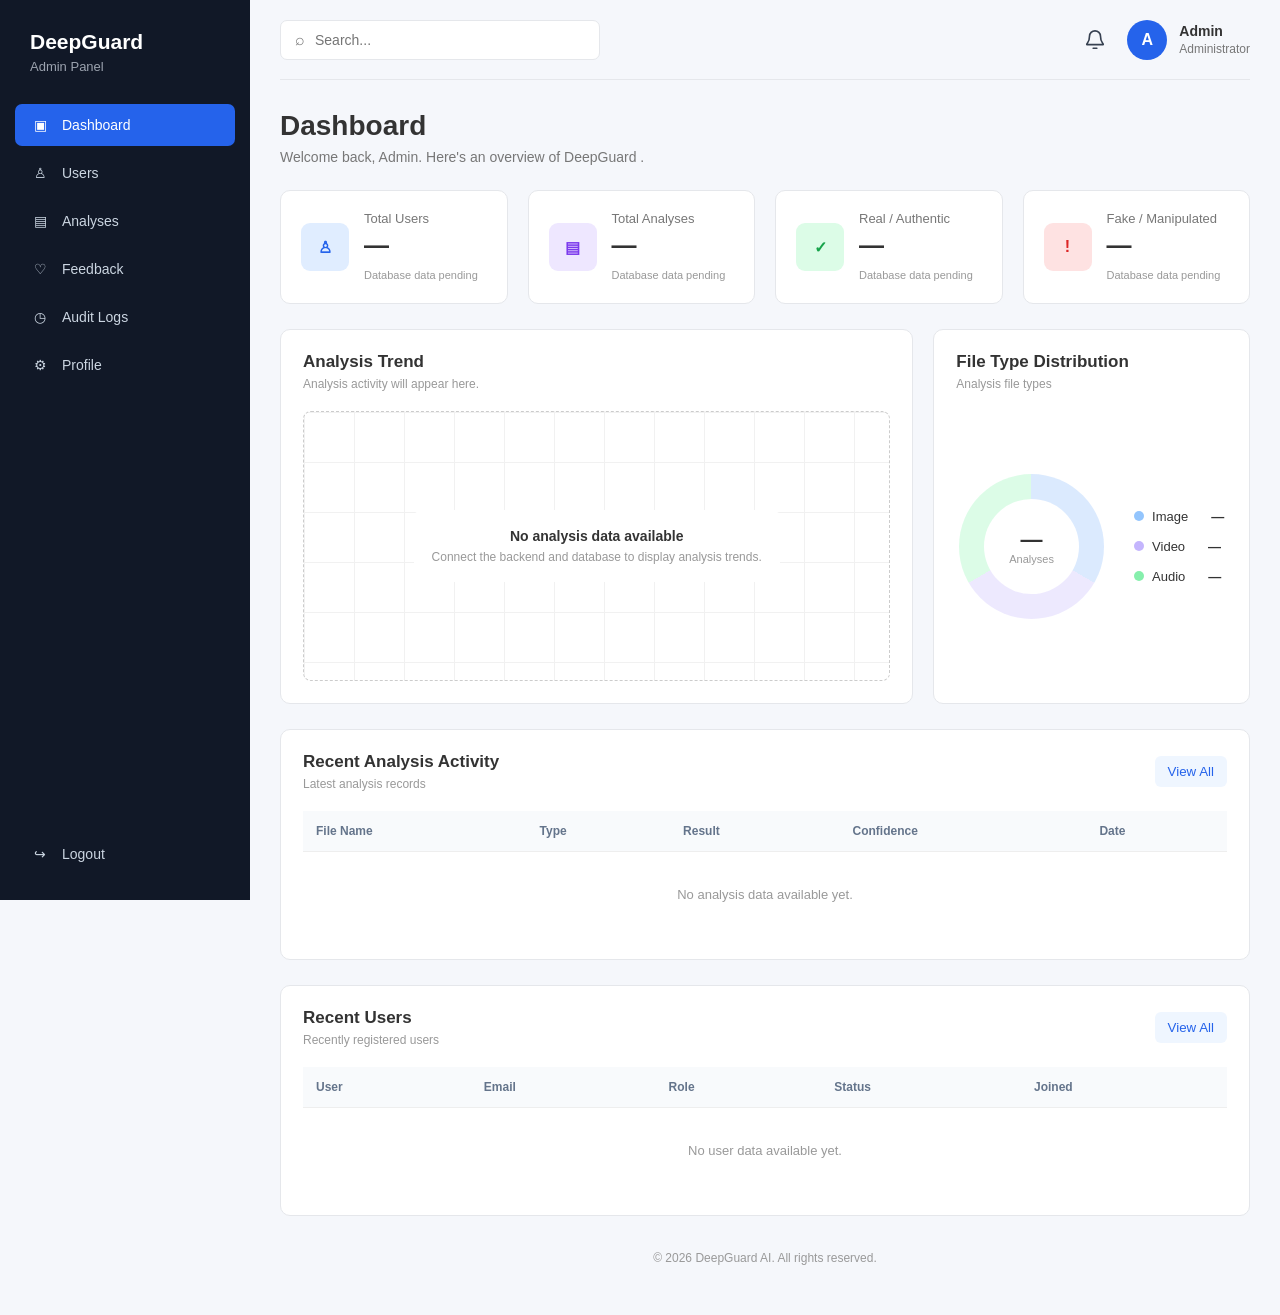
==== backend/admin/dashboard.html @ 00d90f3f "Initial admin panel update" ====
<!DOCTYPE html>
<html lang="en">

<head>
    <meta charset="UTF-8">
    <meta name="viewport" content="width=device-width, initial-scale=1.0">

    <title>Dashboard | DeepGuard </title>

    <link rel="stylesheet" href="dashboard.css">
</head>

<body>

    <!-- SIDEBAR -->
    <aside class="sidebar">

        <div class="logo">
            <h2>DeepGuard </h2>
            <p>Admin Panel</p>
        </div>

        <nav class="sidebar-nav">

            <a href="dashboard.html" class="nav-item active">
                <span>▣</span>
                Dashboard
            </a>

            <a href="#" class="nav-item">
                <span>♙</span>
                Users
            </a>

            <a href="#" class="nav-item">
                <span>▤</span>
                Analyses
            </a>

            <a href="#" class="nav-item">
                <span>♡</span>
                Feedback
            </a>

            <a href="#" class="nav-item">
                <span>◷</span>
                Audit Logs
            </a>

            <a href="profile.html" class="nav-item">
    <span>⚙</span>
    Profile
</a>
        </nav>

        <div class="sidebar-bottom">

            <a href="index.html" class="nav-item logout">
                <span>↪</span>
                Logout
            </a>

        </div>

    </aside>


    <!-- MAIN CONTENT -->
    <main class="main-content">

        <!-- TOP BAR -->
        <header class="topbar">

            <div class="search-box">

                <span>⌕</span>

                <input
                    type="text"
                    placeholder="Search..."
                >

            </div>


            <div class="admin-info">

                <div class="notification">
    <svg xmlns="http://www.w3.org/2000/svg" width="22" height="22" viewBox="0 0 24 24" fill="none" stroke="#374151" stroke-width="1.8" stroke-linecap="round" stroke-linejoin="round">
        <path d="M18 8a6 6 0 0 0-12 0c0 7-3 7-3 9h18c0-2-3-2-3-9"></path>
        <path d="M10 21h4"></path>
    </svg>
            </div>

                <div class="admin-avatar">
                    A
                </div>

                <div class="admin-details">
                    <strong>Admin</strong>
                    <small>Administrator</small>
                </div>

            </div>

        </header>


        <!-- PAGE HEADER -->
        <section class="page-header">

            <div>
                <h1>Dashboard</h1>

                <p>
                    Welcome back, Admin. Here's an overview of DeepGuard .
                </p>
            </div>

        </section>


        <!-- STAT CARDS -->
        <section class="stats-grid">

            <div class="stat-card">

                <div class="stat-icon users-icon">
                    ♙
                </div>

                <div>
                    <p>Total Users</p>
                    <h2>—</h2>
                    <span>Database data pending</span>
                </div>

            </div>


            <div class="stat-card">

                <div class="stat-icon analysis-icon">
                    ▤
                </div>

                <div>
                    <p>Total Analyses</p>
                    <h2>—</h2>
                    <span>Database data pending</span>
                </div>

            </div>


            <div class="stat-card">

                <div class="stat-icon real-icon">
                    ✓
                </div>

                <div>
                    <p>Real / Authentic</p>
                    <h2>—</h2>
                    <span>Database data pending</span>
                </div>

            </div>


            <div class="stat-card">

                <div class="stat-icon fake-icon">
                    !
                </div>

                <div>
                    <p>Fake / Manipulated</p>
                    <h2>—</h2>
                    <span>Database data pending</span>
                </div>

            </div>

        </section>


        <!-- CHART SECTION -->
        <section class="charts-grid">


            <!-- ANALYSIS TREND -->
            <div class="dashboard-card trend-card">

                <div class="card-header">

                    <div>
                        <h2>Analysis Trend</h2>
                        <p>Analysis activity will appear here.</p>
                    </div>

                </div>


                <div class="trend-placeholder">

                    <div class="chart-line">

                        <span></span>
                        <span></span>
                        <span></span>
                        <span></span>
                        <span></span>
                        <span></span>
                        <span></span>

                    </div>

                    <div class="chart-message">
                        <strong>No analysis data available</strong>
                        <p>
                            Connect the backend and database to display analysis trends.
                        </p>
                    </div>

                </div>

            </div>


            <!-- FILE TYPE -->
            <div class="dashboard-card">

                <div class="card-header">

                    <div>
                        <h2>File Type Distribution</h2>
                        <p>Analysis file types</p>
                    </div>

                </div>


                <div class="file-type-content">

                    <div class="donut-chart">

                        <div class="donut-inner">
                            <strong>—</strong>
                            <small>Analyses</small>
                        </div>

                    </div>


                    <div class="legend">

                        <div class="legend-item">
                            <span class="legend-dot image-dot"></span>
                            Image
                            <strong>—</strong>
                        </div>

                        <div class="legend-item">
                            <span class="legend-dot video-dot"></span>
                            Video
                            <strong>—</strong>
                        </div>

                        <div class="legend-item">
                            <span class="legend-dot audio-dot"></span>
                            Audio
                            <strong>—</strong>
                        </div>

                    </div>

                </div>

            </div>

        </section>


        <!-- RECENT ANALYSIS -->
        <section class="dashboard-card table-card">

            <div class="card-header">

                <div>
                    <h2>Recent Analysis Activity</h2>
                    <p>Latest analysis records</p>
                </div>

                <button class="view-all-btn">
                    View All
                </button>

            </div>


            <div class="table-wrapper">

                <table>

                    <thead>

                        <tr>
                            <th>File Name</th>
                            <th>Type</th>
                            <th>Result</th>
                            <th>Confidence</th>
                            <th>Date</th>
                        </tr>

                    </thead>


                    <tbody>

                        <tr>

                            <td colspan="5" class="empty-row">
                                No analysis data available yet.
                            </td>

                        </tr>

                    </tbody>

                </table>

            </div>

        </section>


        <!-- RECENT USERS -->
        <section class="dashboard-card table-card">

            <div class="card-header">

                <div>
                    <h2>Recent Users</h2>
                    <p>Recently registered users</p>
                </div>

                <button class="view-all-btn">
                    View All
                </button>

            </div>


            <div class="table-wrapper">

                <table>

                    <thead>

                        <tr>
                            <th>User</th>
                            <th>Email</th>
                            <th>Role</th>
                            <th>Status</th>
                            <th>Joined</th>
                        </tr>

                    </thead>


                    <tbody>

                        <tr>

                            <td colspan="5" class="empty-row">
                                No user data available yet.
                            </td>

                        </tr>

                    </tbody>

                </table>

            </div>

        </section>


        <!-- FOOTER -->
        <footer class="dashboard-footer">

            © 2026 DeepGuard AI. All rights reserved.

        </footer>

    </main>


    <!-- <script src="dashboard.js"></script> -->

</body>

</html>
---- backend/admin/dashboard.css ----
* {
    margin: 0;
    padding: 0;
    box-sizing: border-box;
}

body {
    font-family: Arial, sans-serif;
    background: #f5f7fb;
    color: #333;
}

/* sidebar */

.sidebar {
    width: 250px;
    height: 100vh;
    background: #111827;
    color: white;
    position: fixed;
    left: 0;
    top: 0;
    padding: 25px 15px;
}

.logo {
    padding: 5px 15px 30px;
}

.logo h2 {
    font-size: 21px;
    margin-bottom: 5px;
}

.logo p {
    color: #9ca3af;
    font-size: 13px;
}

.sidebar-nav {
    display: flex;
    flex-direction: column;
    gap: 6px;
}

.nav-item {
    color: #cbd5e1;
    text-decoration: none;
    padding: 13px 15px;
    border-radius: 7px;
    display: flex;
    align-items: center;
    gap: 12px;
    font-size: 14px;
}

.nav-item:hover {
    background: #1f2937;
    color: white;
}

.nav-item.active {
    background: #2563eb;
    color: white;
}

.nav-item span {
    width: 20px;
    text-align: center;
}

.sidebar-bottom {
    position: absolute;
    bottom: 25px;
    left: 15px;
    right: 15px;
}


/* main area */

.main-content {
    margin-left: 250px;
    padding: 0 30px 30px;
}


/* top bar */

.topbar {
    height: 80px;
    display: flex;
    align-items: center;
    justify-content: space-between;
    border-bottom: 1px solid #e5e7eb;
}

.search-box {
    width: 320px;
    background: white;
    border: 1px solid #e5e7eb;
    border-radius: 7px;
    padding: 10px 14px;
    display: flex;
    align-items: center;
    gap: 10px;
}

.search-box span {
    color: #777;
}

.search-box input {
    width: 100%;
    border: none;
    outline: none;
    font-size: 14px;
}

.admin-info {
    display: flex;
    align-items: center;
    gap: 12px;
}

.notification {
width: 40px;
height: 40px;
display: flex;
align-items: center;
justify-content: center;
font-size: 22px;
color: #374151;
cursor: pointer;
}

.admin-avatar {
    width: 40px;
    height: 40px;
    border-radius: 50%;
    background: #2563eb;
    color: white;
    display: flex;
    align-items: center;
    justify-content: center;
    font-weight: bold;
}

.admin-details {
    display: flex;
    flex-direction: column;
    gap: 3px;
}

.admin-details strong {
    font-size: 14px;
}

.admin-details small {
    color: #777;
    font-size: 12px;
}


/* heading */

.page-header {
    padding: 30px 0 25px;
}

.page-header h1 {
    font-size: 28px;
    margin-bottom: 7px;
}

.page-header p {
    color: #777;
    font-size: 14px;
}


/* stats */

.stats-grid {
    display: grid;
    grid-template-columns: repeat(4, 1fr);
    gap: 20px;
    margin-bottom: 25px;
}

.stat-card {
    background: white;
    border: 1px solid #e5e7eb;
    border-radius: 10px;
    padding: 20px;
    display: flex;
    align-items: center;
    gap: 15px;
}

.stat-icon {
    width: 48px;
    height: 48px;
    border-radius: 9px;
    display: flex;
    align-items: center;
    justify-content: center;
    font-weight: bold;
}

.users-icon {
    background: #e0edff;
    color: #2563eb;
}

.analysis-icon {
    background: #eee7ff;
    color: #7c3aed;
}

.real-icon {
    background: #dcfce7;
    color: #16a34a;
}

.fake-icon {
    background: #fee2e2;
    color: #dc2626;
}

.stat-card p {
    color: #777;
    font-size: 13px;
    margin-bottom: 5px;
}

.stat-card h2 {
    font-size: 25px;
    margin-bottom: 5px;
}

.stat-card span {
    color: #999;
    font-size: 11px;
}


/* cards */

.dashboard-card {
    background: white;
    border: 1px solid #e5e7eb;
    border-radius: 10px;
    padding: 22px;
}

.card-header {
    display: flex;
    justify-content: space-between;
    align-items: center;
    margin-bottom: 20px;
}

.card-header h2 {
    font-size: 17px;
    margin-bottom: 5px;
}

.card-header p {
    color: #999;
    font-size: 12px;
}


/* charts */

.charts-grid {
    display: grid;
    grid-template-columns: 2fr 1fr;
    gap: 20px;
    margin-bottom: 25px;
}

.trend-placeholder {
    height: 270px;
    border: 1px dashed #ccc;
    border-radius: 8px;
    position: relative;
    display: flex;
    align-items: center;
    justify-content: center;
    background:
        linear-gradient(#f1f1f1 1px, transparent 1px),
        linear-gradient(90deg, #f1f1f1 1px, transparent 1px);
    background-size: 50px 50px;
}

.chart-message {
    text-align: center;
    background: white;
    padding: 18px;
    border-radius: 8px;
}

.chart-message strong {
    display: block;
    margin-bottom: 6px;
    font-size: 14px;
}

.chart-message p {
    color: #999;
    font-size: 12px;
}


/* file type chart */

.file-type-content {
    min-height: 270px;
    display: flex;
    align-items: center;
    justify-content: center;
    gap: 30px;
}

.donut-chart {
    width: 145px;
    height: 145px;
    border-radius: 50%;
    background: conic-gradient(
        #dbeafe 0deg 120deg,
        #ede9fe 120deg 240deg,
        #dcfce7 240deg 360deg
    );
    display: flex;
    align-items: center;
    justify-content: center;
}

.donut-inner {
    width: 95px;
    height: 95px;
    border-radius: 50%;
    background: white;
    display: flex;
    flex-direction: column;
    align-items: center;
    justify-content: center;
}

.donut-inner strong {
    font-size: 22px;
}

.donut-inner small {
    color: #999;
    font-size: 11px;
}

.legend {
    display: flex;
    flex-direction: column;
    gap: 15px;
}

.legend-item {
    display: flex;
    align-items: center;
    gap: 8px;
    font-size: 13px;
}

.legend-item strong {
    margin-left: 15px;
}

.legend-dot {
    width: 10px;
    height: 10px;
    border-radius: 50%;
}

.image-dot {
    background: #93c5fd;
}

.video-dot {
    background: #c4b5fd;
}

.audio-dot {
    background: #86efac;
}


/* tables */

.table-card {
    margin-bottom: 25px;
}

.view-all-btn {
    border: none;
    background: #eff6ff;
    color: #2563eb;
    padding: 8px 13px;
    border-radius: 6px;
    cursor: pointer;
}

.table-wrapper {
    width: 100%;
    overflow-x: auto;
}

table {
    width: 100%;
    border-collapse: collapse;
}

thead {
    background: #f8fafc;
}

th {
    text-align: left;
    padding: 13px;
    color: #64748b;
    font-size: 12px;
}

td {
    padding: 15px 13px;
    border-top: 1px solid #eee;
    font-size: 13px;
}

.empty-row {
    text-align: center;
    color: #999;
    padding: 35px !important;
}


/* footer */

.dashboard-footer {
    text-align: center;
    color: #999;
    font-size: 12px;
    padding: 10px 0 20px;
}


/* responsive */

@media (max-width: 1100px) {

    .stats-grid {
        grid-template-columns: repeat(2, 1fr);
    }

    .charts-grid {
        grid-template-columns: 1fr;
    }
}

@media (max-width: 768px) {

    .sidebar {
        width: 70px;
        padding: 20px 10px;
    }

    .logo h2,
    .logo p,
    .nav-item {
        font-size: 0;
    }

    .nav-item span {
        font-size: 18px;
    }

    .main-content {
        margin-left: 70px;
        padding: 0 15px;
    }

    .search-box {
        width: 200px;
    }

    .admin-details {
        display: none;
    }

    .stats-grid {
        grid-template-columns: 1fr;
    }
}

@media (max-width: 500px) {

    .topbar {
        height: auto;
        padding: 15px 0;
    }

    .search-box {
        width: 150px;
    }

    .page-header h1 {
        font-size: 23px;
    }

    .file-type-content {
        flex-direction: column;
    }
}
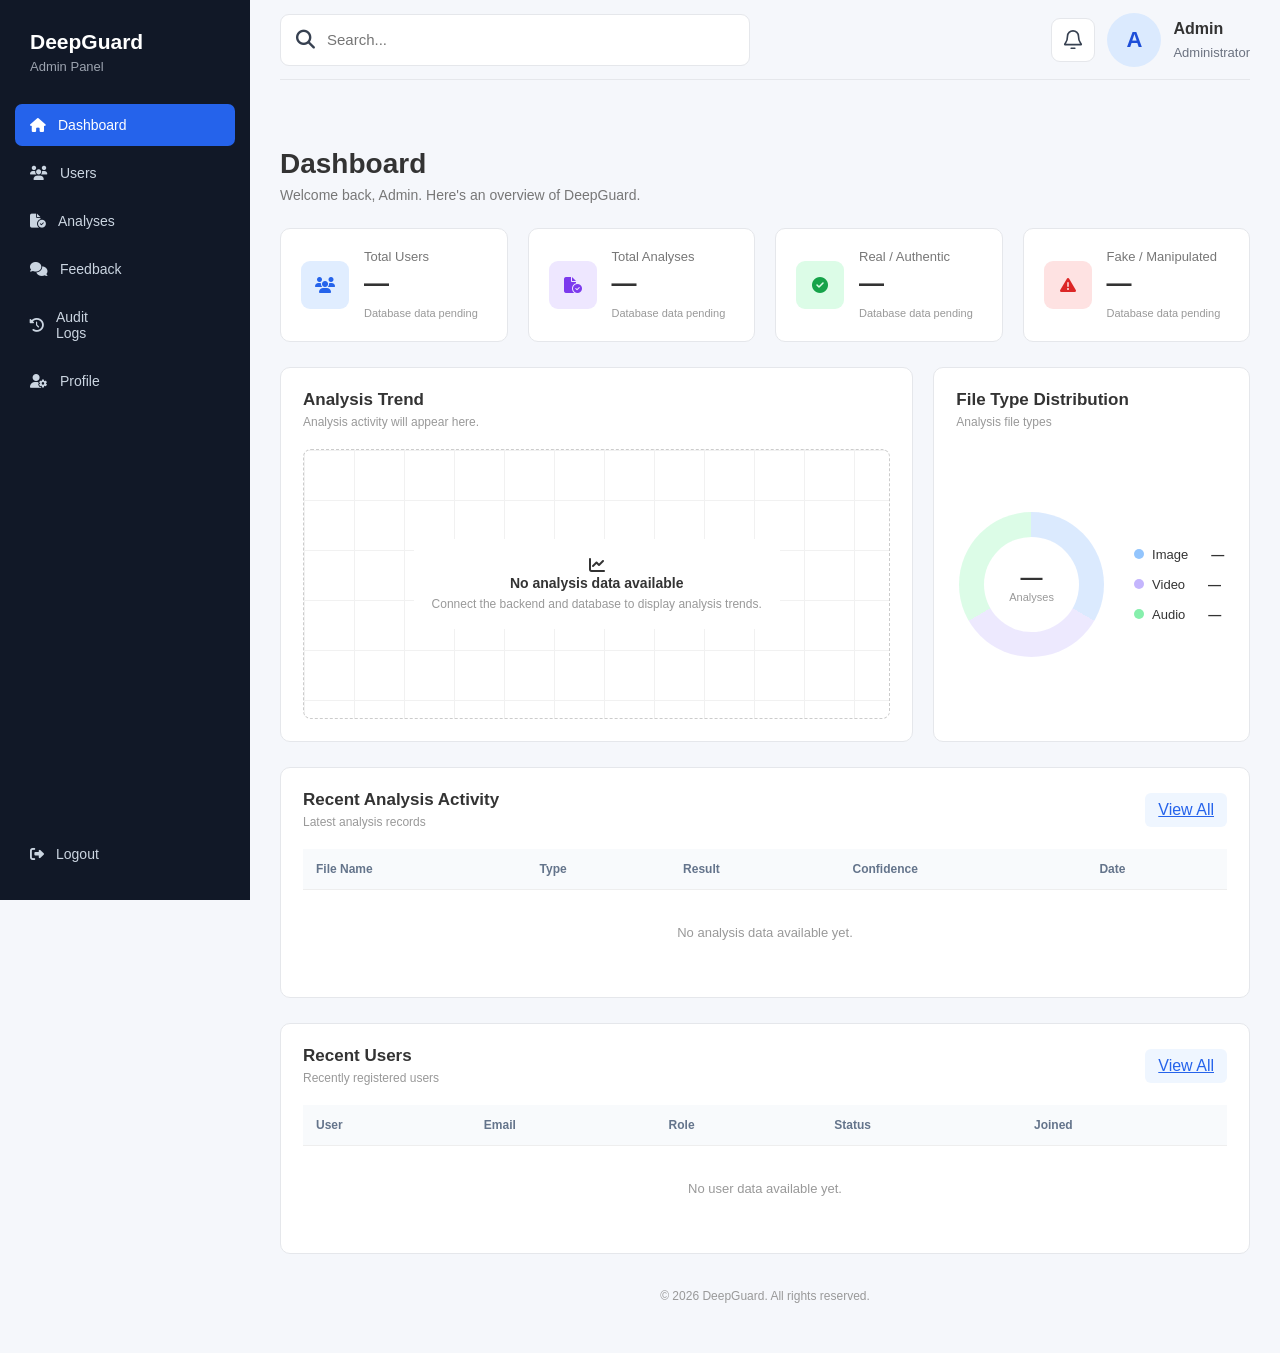
==== commit b54c8354: "Update DeepGuard Admin Panel" ====
--- a/backend/admin/dashboard.html
+++ b/backend/admin/dashboard.html
@@ -5,9 +5,13 @@
     <meta charset="UTF-8">
     <meta name="viewport" content="width=device-width, initial-scale=1.0">
 
-    <title>Dashboard | DeepGuard </title>
-
+    <title>Dashboard | DeepGuard</title>
+
+    <!-- Dashboard CSS -->
     <link rel="stylesheet" href="dashboard.css">
+
+    <!-- Font Awesome Icons -->
+    <link rel="stylesheet" href="https://cdnjs.cloudflare.com/ajax/libs/font-awesome/6.5.2/css/all.min.css">
 </head>
 
 <body>
@@ -16,48 +20,49 @@
     <aside class="sidebar">
 
         <div class="logo">
-            <h2>DeepGuard </h2>
+            <h2>DeepGuard</h2>
             <p>Admin Panel</p>
         </div>
 
         <nav class="sidebar-nav">
 
             <a href="dashboard.html" class="nav-item active">
-                <span>▣</span>
-                Dashboard
-            </a>
-
-            <a href="#" class="nav-item">
-                <span>♙</span>
-                Users
-            </a>
-
-            <a href="#" class="nav-item">
-                <span>▤</span>
-                Analyses
-            </a>
-
-            <a href="#" class="nav-item">
-                <span>♡</span>
-                Feedback
-            </a>
-
-            <a href="#" class="nav-item">
-                <span>◷</span>
-                Audit Logs
+                <i class="fa-solid fa-house"></i>
+                <span>Dashboard</span>
+            </a>
+
+            <a href="users.html" class="nav-item">
+                <i class="fa-solid fa-users"></i>
+                <span>Users</span>
+            </a>
+
+            <a href="analyses.html" class="nav-item">
+                <i class="fa-solid fa-file-circle-check"></i>
+                <span>Analyses</span>
+            </a>
+
+            <a href="feedback.html" class="nav-item">
+                <i class="fa-solid fa-comments"></i>
+                <span>Feedback</span>
+            </a>
+
+            <a href="audit-logs.html" class="nav-item">
+                <i class="fa-solid fa-clock-rotate-left"></i>
+                <span>Audit Logs</span>
             </a>
 
             <a href="profile.html" class="nav-item">
-    <span>⚙</span>
-    Profile
-</a>
+                <i class="fa-solid fa-user-gear"></i>
+                <span>Profile</span>
+            </a>
+
         </nav>
 
         <div class="sidebar-bottom">
 
             <a href="index.html" class="nav-item logout">
-                <span>↪</span>
-                Logout
+                <i class="fa-solid fa-right-from-bracket"></i>
+                <span>Logout</span>
             </a>
 
         </div>
@@ -68,53 +73,55 @@
     <!-- MAIN CONTENT -->
     <main class="main-content">
 
-        <!-- TOP BAR -->
-        <header class="topbar">
-
-            <div class="search-box">
-
-                <span>⌕</span>
-
-                <input
-                    type="text"
-                    placeholder="Search..."
-                >
-
-            </div>
-
-
-            <div class="admin-info">
-
-                <div class="notification">
-    <svg xmlns="http://www.w3.org/2000/svg" width="22" height="22" viewBox="0 0 24 24" fill="none" stroke="#374151" stroke-width="1.8" stroke-linecap="round" stroke-linejoin="round">
-        <path d="M18 8a6 6 0 0 0-12 0c0 7-3 7-3 9h18c0-2-3-2-3-9"></path>
-        <path d="M10 21h4"></path>
-    </svg>
-            </div>
-
-                <div class="admin-avatar">
-                    A
-                </div>
-
-                <div class="admin-details">
-                    <strong>Admin</strong>
-                    <small>Administrator</small>
-                </div>
-
-            </div>
-
-        </header>
+        
+<!-- TOP BAR -->
+<header class="topbar">
+
+    <div class="top-search">
+        <i class="fa-solid fa-magnifying-glass"></i>
+        <input type="search" placeholder="Search...">
+    </div>
+
+    <div class="admin-info">
+
+        <div class="notification">
+            <svg xmlns="http://www.w3.org/2000/svg"
+                width="22" height="22"
+                viewBox="0 0 24 24"
+                fill="none"
+                stroke="#374151"
+                stroke-width="1.8"
+                stroke-linecap="round"
+                stroke-linejoin="round">
+                <path d="M18 8a6 6 0 0 0-12 0c0 7-3 7-3 9h18c0-2-3-2-3-9"></path>
+                <path d="M10 21h4"></path>
+            </svg>
+        </div>
+
+        <div class="admin-avatar">A</div>
+
+        <div class="admin-details">
+            <strong>Admin</strong>
+            <small>Administrator</small>
+        </div>
+
+    </div>
+
+</header>
+
 
 
         <!-- PAGE HEADER -->
         <section class="page-header">
 
             <div>
+
                 <h1>Dashboard</h1>
 
                 <p>
-                    Welcome back, Admin. Here's an overview of DeepGuard .
+                    Welcome back, Admin. Here's an overview of DeepGuard.
                 </p>
+
             </div>
 
         </section>
@@ -123,10 +130,11 @@
         <!-- STAT CARDS -->
         <section class="stats-grid">
 
+            <!-- Total Users -->
             <div class="stat-card">
 
                 <div class="stat-icon users-icon">
-                    ♙
+                    <i class="fa-solid fa-users"></i>
                 </div>
 
                 <div>
@@ -138,10 +146,11 @@
             </div>
 
 
+            <!-- Total Analyses -->
             <div class="stat-card">
 
                 <div class="stat-icon analysis-icon">
-                    ▤
+                    <i class="fa-solid fa-file-circle-check"></i>
                 </div>
 
                 <div>
@@ -153,10 +162,11 @@
             </div>
 
 
+            <!-- Real / Authentic -->
             <div class="stat-card">
 
                 <div class="stat-icon real-icon">
-                    ✓
+                    <i class="fa-solid fa-circle-check"></i>
                 </div>
 
                 <div>
@@ -168,10 +178,11 @@
             </div>
 
 
+            <!-- Fake / Manipulated -->
             <div class="stat-card">
 
                 <div class="stat-icon fake-icon">
-                    !
+                    <i class="fa-solid fa-triangle-exclamation"></i>
                 </div>
 
                 <div>
@@ -217,18 +228,23 @@
                     </div>
 
                     <div class="chart-message">
+
+                        <i class="fa-solid fa-chart-line"></i>
+
                         <strong>No analysis data available</strong>
+
                         <p>
                             Connect the backend and database to display analysis trends.
                         </p>
-                    </div>
-
-                </div>
-
-            </div>
-
-
-            <!-- FILE TYPE -->
+
+                    </div>
+
+                </div>
+
+            </div>
+
+
+            <!-- FILE TYPE DISTRIBUTION -->
             <div class="dashboard-card">
 
                 <div class="card-header">
@@ -292,9 +308,9 @@
                     <p>Latest analysis records</p>
                 </div>
 
-                <button class="view-all-btn">
+                <a href="analyses.html" class="view-all-btn">
                     View All
-                </button>
+                </a>
 
             </div>
 
@@ -345,9 +361,9 @@
                     <p>Recently registered users</p>
                 </div>
 
-                <button class="view-all-btn">
+                <a href="users.html" class="view-all-btn">
                     View All
-                </button>
+                </a>
 
             </div>
 
@@ -391,15 +407,11 @@
         <!-- FOOTER -->
         <footer class="dashboard-footer">
 
-            © 2026 DeepGuard AI. All rights reserved.
+            © 2026 DeepGuard. All rights reserved.
 
         </footer>
 
     </main>
 
-
-    <!-- <script src="dashboard.js"></script> -->
-
 </body>
-
 </html>
--- a/backend/admin/dashboard.css
+++ b/backend/admin/dashboard.css
@@ -124,14 +124,20 @@
 }
 
 .notification {
-width: 40px;
-height: 40px;
-display: flex;
-align-items: center;
-justify-content: center;
-font-size: 22px;
-color: #374151;
-cursor: pointer;
+    width: 40px;
+    height: 40px;
+    border: 1px solid #e5e7eb;
+    background: #ffffff;
+    border-radius: 8px;
+    display: flex;
+    align-items: center;
+    justify-content: center;
+    color: #374151;
+    cursor: pointer;
+}
+
+.notification:hover {
+    background: #f3f4f6;
 }
 
 .admin-avatar {
@@ -520,3 +526,83 @@
         flex-direction: column;
     }
 }
+
+/* COMMON ADMIN HEADER */
+
+.topbar {
+    display: flex;
+    justify-content: space-between;
+    align-items: center;
+    gap: 20px;
+    min-height: 54px;
+    margin-bottom: 38px;
+}
+
+.top-search {
+    width: 470px;
+    height: 52px;
+    display: flex;
+    align-items: center;
+    gap: 12px;
+    padding: 0 15px;
+    background: #fff;
+    border: 1px solid #e5e7eb;
+    border-radius: 9px;
+}
+
+.top-search i {
+    font-size: 19px;
+    color: #374151;
+}
+
+.top-search input {
+    width: 100%;
+    border: none;
+    outline: none;
+    background: transparent;
+    font-size: 15px;
+}
+
+.admin-info {
+    display: flex;
+    align-items: center;
+    gap: 12px;
+}
+
+.notification {
+    width: 44px;
+    height: 44px;
+    display: flex;
+    align-items: center;
+    justify-content: center;
+    background: #fff;
+    border: 1px solid #e5e7eb;
+    border-radius: 9px;
+}
+
+.admin-avatar {
+    width: 54px;
+    height: 54px;
+    flex-shrink: 0;
+    display: flex;
+    align-items: center;
+    justify-content: center;
+    border-radius: 50%;
+    background: #dbeafe;
+    color: #1d4ed8;
+    font-size: 22px;
+    font-weight: bold;
+}
+
+.admin-details strong {
+    display: block;
+    font-size: 16px;
+}
+
+.admin-details small {
+    display: block;
+    margin-top: 4px;
+    color: #6b7280;
+    font-size: 13px;
+}
+
